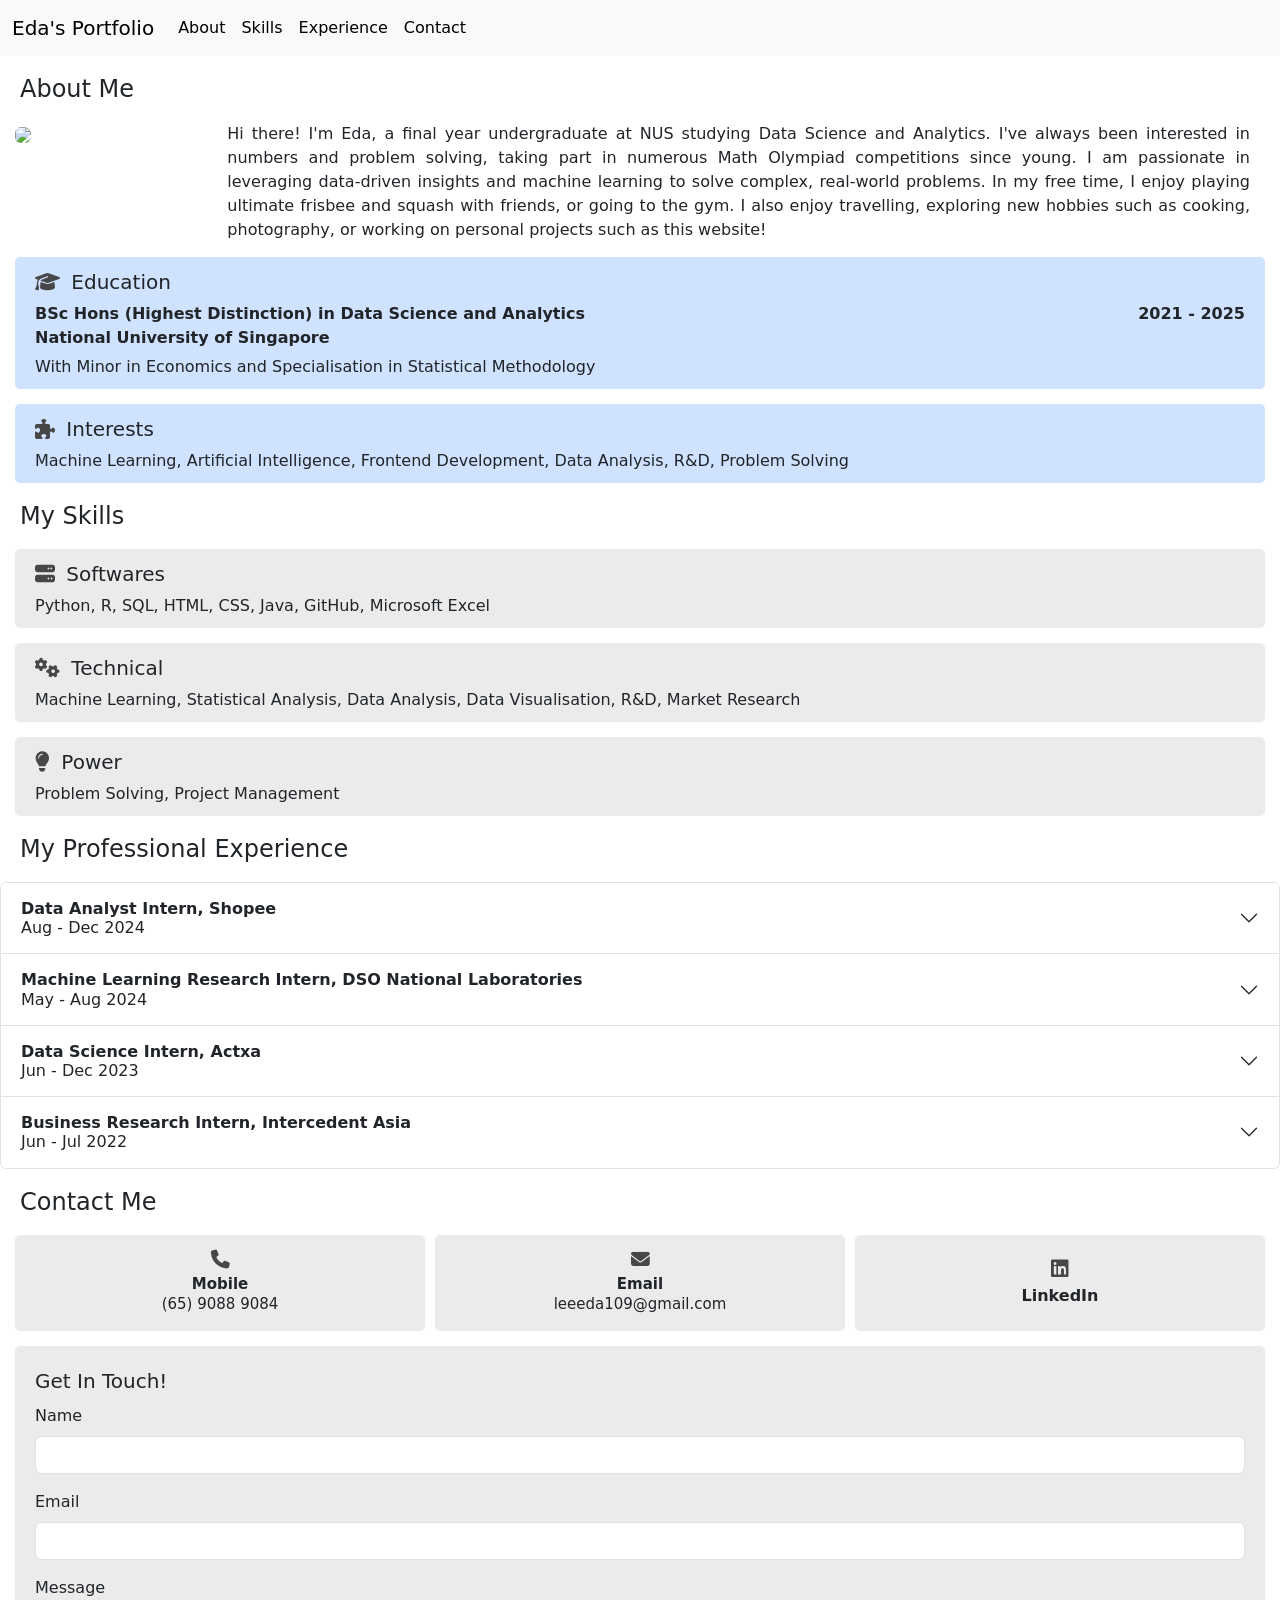
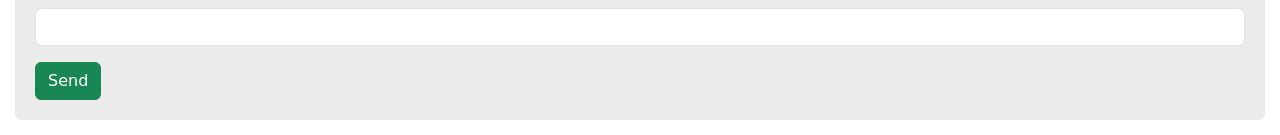
==== index.html @ 621a2206 "Rename profile.html to index.html" ====
<!DOCTYPE html>
<html lang="en">

<head>
    <meta charset="UTF-8">
    <meta name="viewport" content="width=device-width">
    <title>Eda's Portfolio</title>
    <link rel="stylesheet" href="https://cdnjs.cloudflare.com/ajax/libs/font-awesome/6.7.2/css/all.min.css">
    <link rel="stylesheet" href="https://cdn.jsdelivr.net/npm/bootstrap@5.3.3/dist/css/bootstrap.min.css" integrity="sha384-QWTKZyjpPEjISv5WaRU9OFeRpok6YctnYmDr5pNlyT2bRjXh0JMhjY6hW+ALEwIH" crossorigin="anonymous">
    <script src="https://cdn.jsdelivr.net/npm/bootstrap@5.3.3/dist/js/bootstrap.bundle.min.js" integrity="sha384-YvpcrYf0tY3lHB60NNkmXc5s9fDVZLESaAA55NDzOxhy9GkcIdslK1eN7N6jIeHz" crossorigin="anonymous"></script>
    <link rel="stylesheet" href="./css/profile.css">
</head>

<body>
    <header>
        <nav class="navbar navbar-expand-lg bg-body-tertiary">
            <div class="container-fluid">
              <a class="navbar-brand" href="#">Eda's Portfolio</a>
              <button class="navbar-toggler" type="button" data-bs-toggle="collapse" data-bs-target="#navbarSupportedContent" aria-controls="navbarSupportedContent" aria-expanded="false" aria-label="Toggle navigation">
                <span class="navbar-toggler-icon"></span>
              </button>
              <div class="collapse navbar-collapse" id="navbarSupportedContent">
                <ul class="navbar-nav me-auto mb-2 mb-lg-0">
                  <li class="nav-item">
                    <a class="nav-link active" aria-current="page" href="#about">About</a>
                  </li>
                  <li class="nav-item">
                    <a class="nav-link active" aria-current="page" href="#skills">Skills</a>
                  </li>
                  <li class="nav-item">
                    <a class="nav-link active" aria-current="page" href="#exp">Experience</a>
                  </li>
                  <li class="nav-item">
                    <a class="nav-link active" aria-current="page" href="#contact">Contact</a>
                  </li>
                </ul>
              </div>
            </div>
          </nav>
    </header>

    <section id="about">
        <p class="fs-4">About Me</p>
        <div class="w3-container">
            <div class="row">
                <div class="col-2">
                    <img src="./imgs/me.png" class="rounded" width="100%">
                </div>
                <div class="col img-flex">
                Hi there! I'm Eda, a final year undergraduate at NUS studying Data Science and Analytics. I've always been interested in numbers and problem solving, taking part in numerous Math Olympiad competitions since young. I am passionate in leveraging data-driven insights and machine learning to solve complex, real-world problems. In my free time, I enjoy playing ultimate frisbee and squash with friends, or going to the gym. I also enjoy travelling, exploring new hobbies such as cooking, photography, or working on personal projects such as this website!
                </div>
            </div>
        </div>
        <div class="mini-section">
            <p class="fs-5"><i class="fa-solid fa-graduation-cap"></i> Education</p>
            <p class="time-flex">
                <b>BSc Hons (Highest Distinction) in Data Science and Analytics<br>
                National University of Singapore</b>
                <b>2021 - 2025</b>
            </p>
            <p>
                With Minor in Economics and Specialisation in Statistical Methodology
            </p>
        </div>
        <div class="mini-section">
            <p class="fs-5"><i class="fa-solid fa-puzzle-piece"></i> Interests</p>
            <p>Machine Learning, Artificial Intelligence, Frontend Development, Data Analysis, R&D, Problem Solving</p>
        </div>
    </section>

    <section id="skills">
        <p class="fs-4">My Skills</p>
        <div class="mini-section-grey">
            <p class="fs-5"><i class="fa-solid fa-server"></i> Softwares</p>
            <p>Python, R, SQL, HTML, CSS, Java, GitHub, Microsoft Excel</p>
        </div>
        <div class="mini-section-grey">
            <p class="fs-5"><i class="fa-solid fa-gears"></i> Technical</p>
            <p>Machine Learning, Statistical Analysis, Data Analysis, Data Visualisation, R&D, Market Research</p>
        </div>
        <div class="mini-section-grey">
            <p class="fs-5"><i class="fa-solid fa-lightbulb"></i> Power</p>
            <p>Problem Solving, Project Management</p>
        </div>
    </section>

    <section id="exp">
        <p class="fs-4">My Professional Experience</p>
        <div class="accordion">
            <div class="accordion-item">
              <h2 class="accordion-header">
                <button class="accordion-button collapsed" type="button" data-bs-toggle="collapse" data-bs-target="#panelsStayOpen-collapseOne" aria-expanded="false" aria-controls="panelsStayOpen-collapseOne">
                    <p class="no-margin">
                        <b>Data Analyst Intern, Shopee</b><br>
                        Aug - Dec 2024
                    </p>
                </button>
              </h2>
              <div id="panelsStayOpen-collapseOne" class="accordion-collapse collapse">
                <div class="accordion-body">
                  <ul>
                    <li>Supported Regional Marketing Analytics team on projects and requests from stakeholders</li>
                    <li>Performed data extraction, analysis, and quality checks using PrestoSQL</li>
                    <li>Created and maintained database tables and automated Excel dashboards for recurring analyses</li>
                    <li>Optimised SQL queries to overcome memory and runtime constraints arising from large volume of data</li>
                  </ul>
                </div>
              </div>
            </div>
            <div class="accordion-item">
              <h2 class="accordion-header">
                <button class="accordion-button collapsed" type="button" data-bs-toggle="collapse" data-bs-target="#panelsStayOpen-collapseTwo" aria-expanded="false" aria-controls="panelsStayOpen-collapseTwo">
                    <p class="no-margin">
                        <b>Machine Learning Research Intern, DSO National Laboratories</b><br>
                        May - Aug 2024
                    </p>
                </button>
              </h2>
              <div id="panelsStayOpen-collapseTwo" class="accordion-collapse collapse">
                <div class="accordion-body">
                  <ul>
                    <li>Researched on use of online ML techniques for incorporating real-time data to enhance prediction of radio frequency communications coverage in outdoor urban environments</li>
                    <li>Adapted existing state-of-the-art offline models to take in real-time data as input, reducing error rates by up to 80%</li>
                    <li>Implemented and validated multiple ML algorithms including stochastic gradient descent and conditional GANs</li>
                  </ul>
                </div>
              </div>
            </div>
            <div class="accordion-item">
              <h2 class="accordion-header">
                <button class="accordion-button collapsed" type="button" data-bs-toggle="collapse" data-bs-target="#panelsStayOpen-collapseThree" aria-expanded="false" aria-controls="panelsStayOpen-collapseThree">
                    <p class="no-margin">
                        <b>Data Science Intern, Actxa</b><br>
                        Jun - Dec 2023
                    </p>
                </button>
              </h2>
              <div id="panelsStayOpen-collapseThree" class="accordion-collapse collapse">
                <div class="accordion-body">
                    <ul>
                        <li>Improved stress and recovery model through development and fine-tuning of various machine learning models using Python</li>
                        <li>Developed novel daily stress score based on scientific research and evidence</li>
                        <li>Evaluated physiological sensor data extensively to identify signal anomalies and trends</li>
                        <li>Performed comprehensive literature reviews and incorporated findings to improve stress score predictions</li>
                    </ul>
                </div>
              </div>
            </div>
            <div class="accordion-item">
                <h2 class="accordion-header">
                  <button class="accordion-button collapsed" type="button" data-bs-toggle="collapse" data-bs-target="#panelsStayOpen-collapseFour" aria-expanded="false" aria-controls="panelsStayOpen-collapseFour">
                      <p class="no-margin">
                          <b>Business Research Intern, Intercedent Asia</b><br>
                          Jun - Jul 2022
                      </p>
                  </button>
                </h2>
                <div id="panelsStayOpen-collapseFour" class="accordion-collapse collapse">
                  <div class="accordion-body">
                    <ul>
                        <li>Conducted in-depth market research and analysis to identify emerging trends, competitive landscapes, and growth opportunities within industries</li>
                        <li>Oversaw a project from initiation to completion, including research process and preparation of reports and presentations</li>
                        <li>Created data visualisations to summarise research findings in a clear and concise manner</li>
                    </ul>
                  </div>
                </div>
              </div>
          </div>
    </section>

    <section id="contact">
        <p class="fs-4">Contact Me</p>
        <div class="w3-container-contact">
            <div class="row contact-row">
                <div class="col-4">
                    <div class="card">
                      <div class="card-body">
                        <h5 class="card-title">
                            <i class="fa-solid fa-phone fa-lg"></i><br>
                            <b>Mobile</b>
                        </h5>
                        <p class="card-text">(65) 9088 9084</p>
                      </div>
                    </div>
                </div>
                <div class="col-4">
                    <div class="card">
                      <div class="card-body">
                        <h5 class="card-title">
                            <i class="fa-solid fa-envelope fa-lg"></i><br>
                            <b>Email</b>
                        </h5>
                        <p class="card-text">leeeda109@gmail.com</p>
                      </div>
                    </div>
                </div>
                <div class="col-4">
                    <div class="card">
                      <div class="card-body">
                        <h5 class="card-title">
                            <a href="https://www.linkedin.com/in/lee-eda" class="btn">
                                <i class="fa-brands fa-linkedin fa-lg"></i><br>
                                <b>LinkedIn</b>
                            </a>
                        </h5>
                      </div>
                    </div>
                </div>
            </div>
        </div>
        <div class="mini-section-grey">
            <form>
                <legend>Get In Touch!</legend>
                <div class="mb-3">
                    <label for="name" class="form-label">Name</label>
                    <input type="text" class="form-control" id="name"  required>
                </div>
                <div class="mb-3">
                    <label for="emailadd" class="form-label">Email</label>
                    <input type="email" class="form-control" id="emailadd" required>
                </div>
                <div class="mb-3">
                    <label for="message" class="form-label">Message</label>
                    <input type="text" class="form-control" id="message" required>
                </div>
                <button type="submit" class="btn btn-success">Send</button>
            </form>
          </div>
    </section>

</body>
---- css/profile.css ----
.navbar {
    margin-bottom: 15px;
}

.fs-4 {
    padding: 0px 20px;
    margin-bottom: 15px;
}

.w3-container {
    padding: 0px 15px;
    margin: 0px 0px 15px 0px;
}

img {
    object-fit: contain;
    border-radius: 5px;
}

.img-flex {
    text-align: justify;
    margin-right: 15px;
}

.mini-section {
    background-color: #cfe2ff;
    border-radius: 5px;
    padding: 5px;
    margin: 0px 15px 15px 15px;
}

.fs-5 {
    padding: 5px 15px;
    margin-bottom: 0px;
    font-size: 18px;
}

i {
    color: #474747;
    padding-right: 5px;
}

.time-flex{
    display: flex;
    justify-content: space-between;
}

p {
    padding: 0px 15px;
    margin-bottom: 5px;
    font-size: 16px;
}

.no-margin {
    padding: 0px;
    margin: 0px;
}

ul {
    margin-bottom: 0px;
}

.accordion {
    margin-bottom: 15px;
}

.mini-section-grey {
    background-color: #ebebeb;
    border-radius: 5px;
    padding: 5px;
    margin: 0px 15px 15px 15px;
}

.w3-container-contact {
    margin: 0px 0px 15px 0px;
}

.contact-row {
    padding: 0px 10px;
    margin: 0px;
}

.col-4 {
    padding: 0px 5px;
}

.card {
    text-align: center;
    vertical-align: middle;
    text-wrap: wrap;
    border-radius: 5px;
    background-color: #ebebeb;
    border: none;
}

.card-title, .card-text {
    margin-bottom: 0px;
    font-size: 15px;
}

.card i {
    padding: 0px 0px 15px 0px;
}

form {
    padding: 10px;
    margin: 5px;
}

legend {
    font-size: 20px;
}

label {
    font-size: 16px;
}
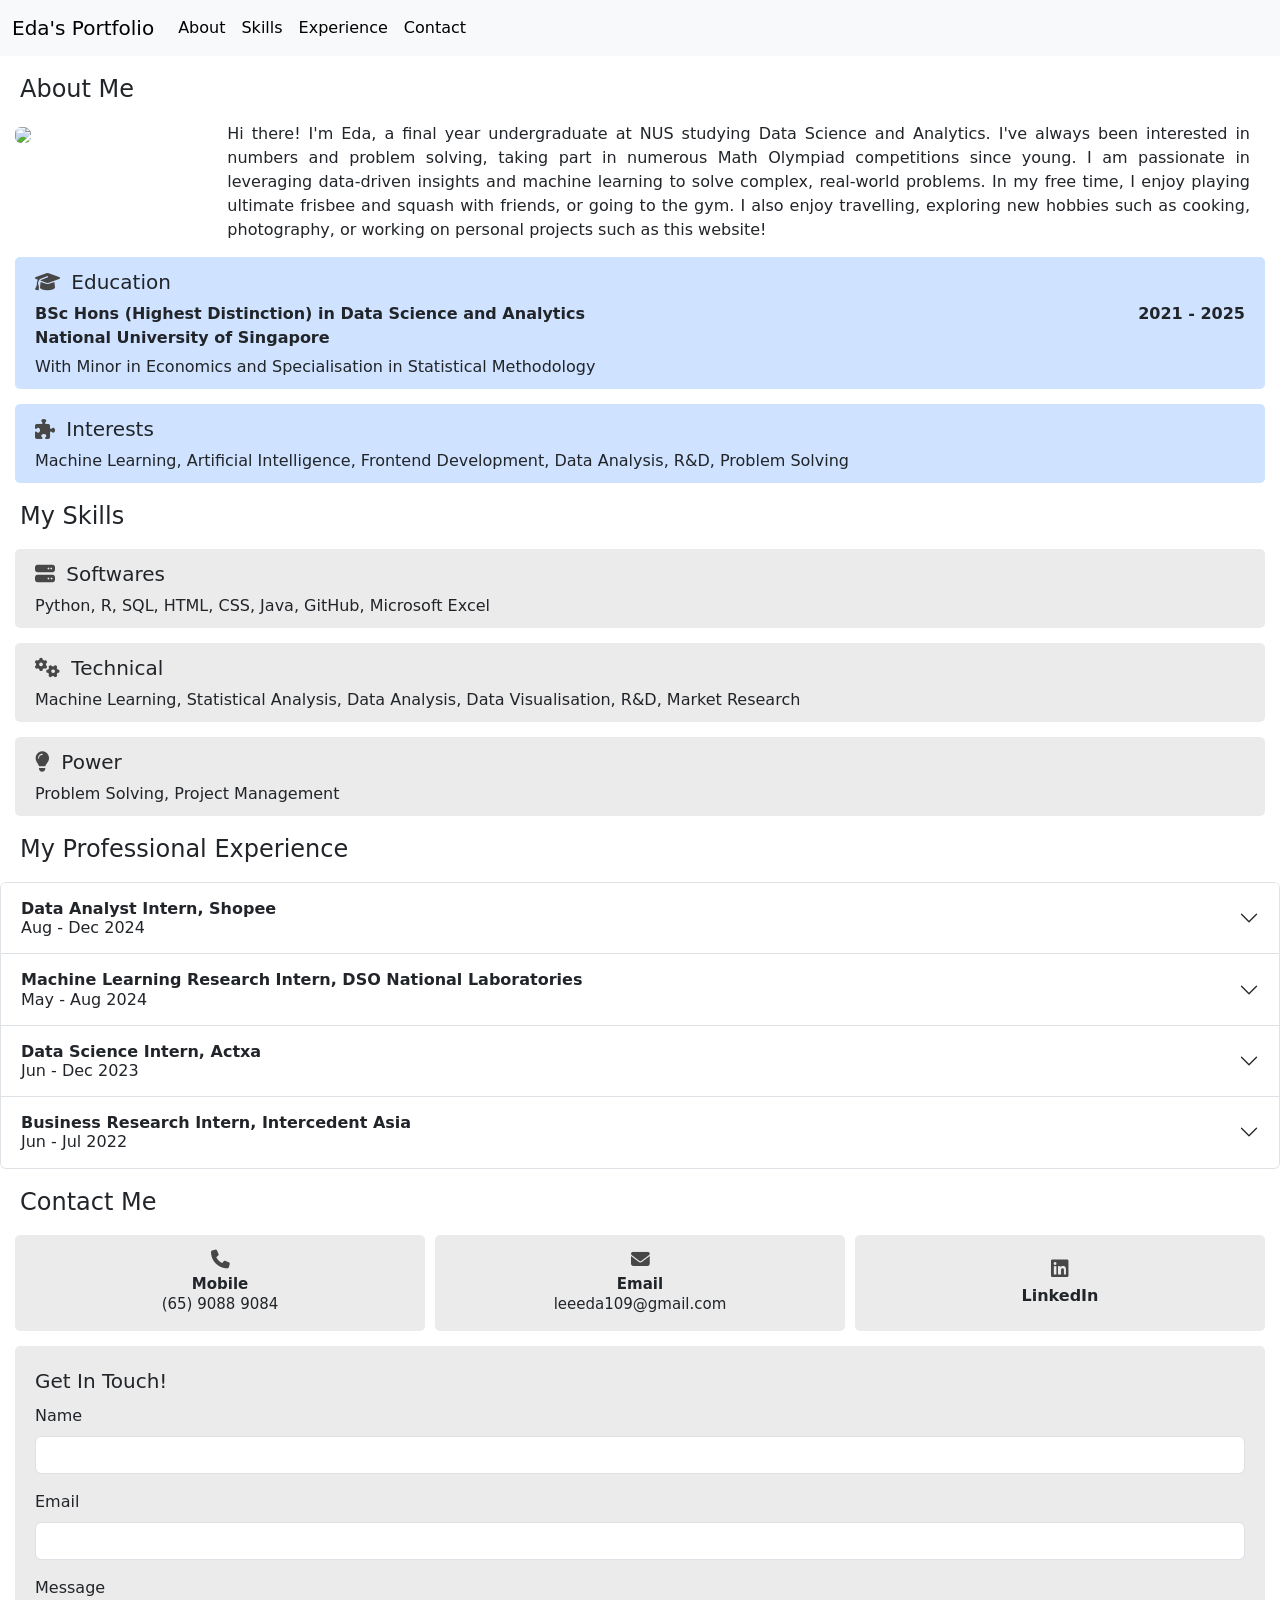
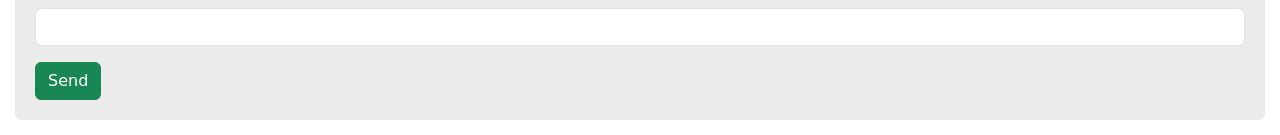
==== commit 44413ebb: "Add files via upload" ====
--- a/index.html
+++ b/index.html
@@ -8,6 +8,11 @@
     <link rel="stylesheet" href="https://cdnjs.cloudflare.com/ajax/libs/font-awesome/6.7.2/css/all.min.css">
     <link rel="stylesheet" href="https://cdn.jsdelivr.net/npm/bootstrap@5.3.3/dist/css/bootstrap.min.css" integrity="sha384-QWTKZyjpPEjISv5WaRU9OFeRpok6YctnYmDr5pNlyT2bRjXh0JMhjY6hW+ALEwIH" crossorigin="anonymous">
     <script src="https://cdn.jsdelivr.net/npm/bootstrap@5.3.3/dist/js/bootstrap.bundle.min.js" integrity="sha384-YvpcrYf0tY3lHB60NNkmXc5s9fDVZLESaAA55NDzOxhy9GkcIdslK1eN7N6jIeHz" crossorigin="anonymous"></script>
+    <script type="text/javascript" src="https://cdn.jsdelivr.net/npm/@emailjs/browser@4/dist/email.min.js"></script>
+    <script type="text/javascript">
+      emailjs.init('DAiGU5bkShl0CfOhC')
+    </script>
+    <script src="js/profile.js"></script>
     <link rel="stylesheet" href="./css/profile.css">
 </head>
 
@@ -209,21 +214,21 @@
             </div>
         </div>
         <div class="mini-section-grey">
-            <form>
+            <form id="contact-form">
                 <legend>Get In Touch!</legend>
                 <div class="mb-3">
-                    <label for="name" class="form-label">Name</label>
-                    <input type="text" class="form-control" id="name"  required>
+                    <label for="user_name" class="form-label">Name</label>
+                    <input type="text" class="form-control" id="user_name" name="user_name"  required>
                 </div>
                 <div class="mb-3">
-                    <label for="emailadd" class="form-label">Email</label>
-                    <input type="email" class="form-control" id="emailadd" required>
+                    <label for="user_email" class="form-label">Email</label>
+                    <input type="email" class="form-control" id="user_email" name="user_email" required>
                 </div>
                 <div class="mb-3">
                     <label for="message" class="form-label">Message</label>
-                    <input type="text" class="form-control" id="message" required>
-                </div>
-                <button type="submit" class="btn btn-success">Send</button>
+                    <input type="text" class="form-control" id="message" name="message" required>
+                </div>
+                <button type="submit" class="btn btn-success" value="submit">Send</button>
             </form>
           </div>
     </section>
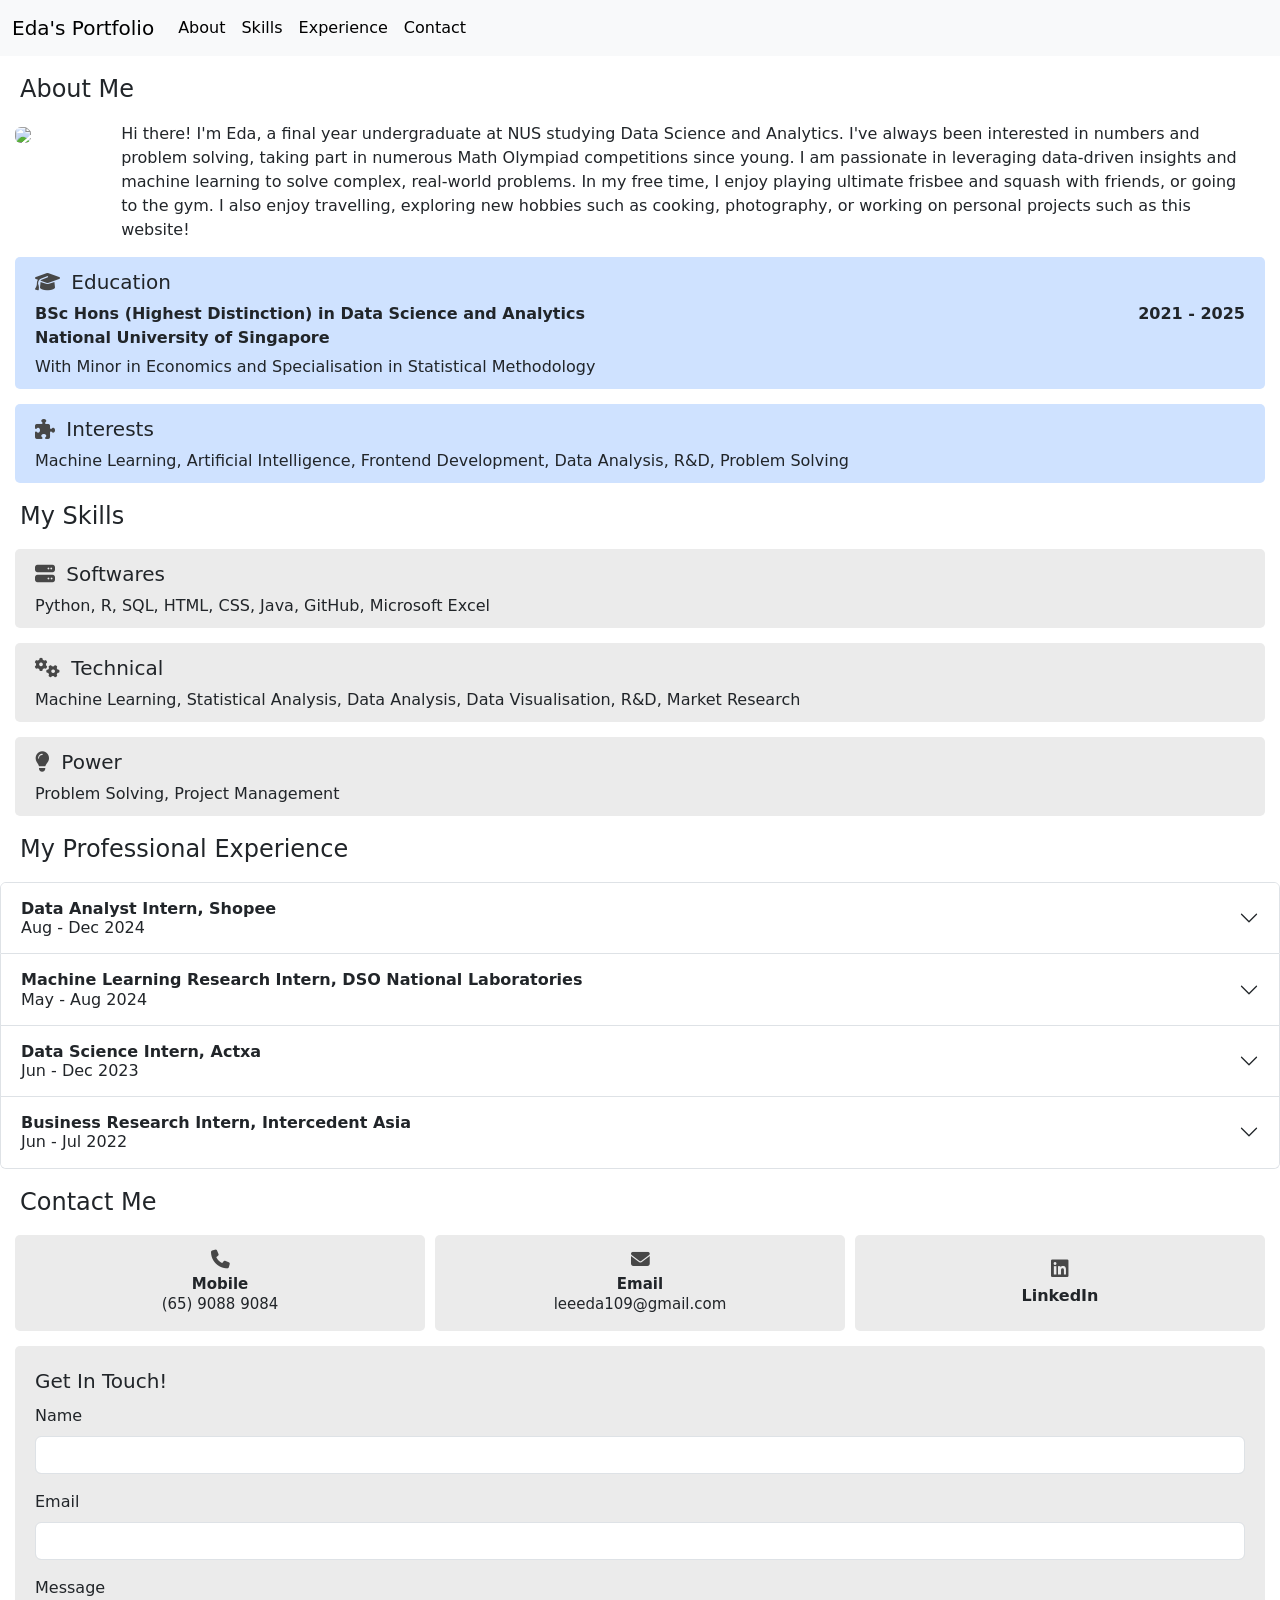
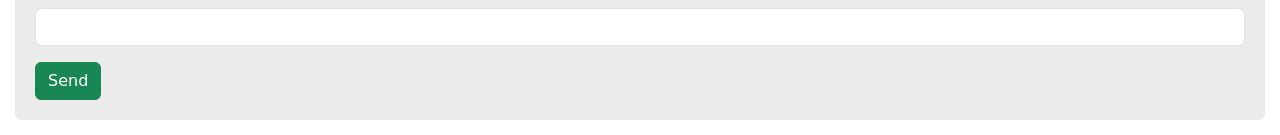
==== commit f5de23e2: "minor cosmetic changes" ====
--- a/index.html
+++ b/index.html
@@ -13,7 +13,7 @@
       emailjs.init('DAiGU5bkShl0CfOhC')
     </script>
     <script src="js/profile.js"></script>
-    <link rel="stylesheet" href="./css/profile.css">
+    <link rel="stylesheet" href="css/profile.css">
 </head>
 
 <body>
@@ -48,7 +48,7 @@
         <p class="fs-4">About Me</p>
         <div class="w3-container">
             <div class="row">
-                <div class="col-2">
+                <div class="col-xl-1 col-md-2 col-5">
                     <img src="./imgs/me.png" class="rounded" width="100%">
                 </div>
                 <div class="col img-flex">
--- a/css/profile.css
+++ b/css/profile.css
@@ -18,7 +18,7 @@
 }
 
 .img-flex {
-    text-align: justify;
+    text-align: left;
     margin-right: 15px;
 }
 
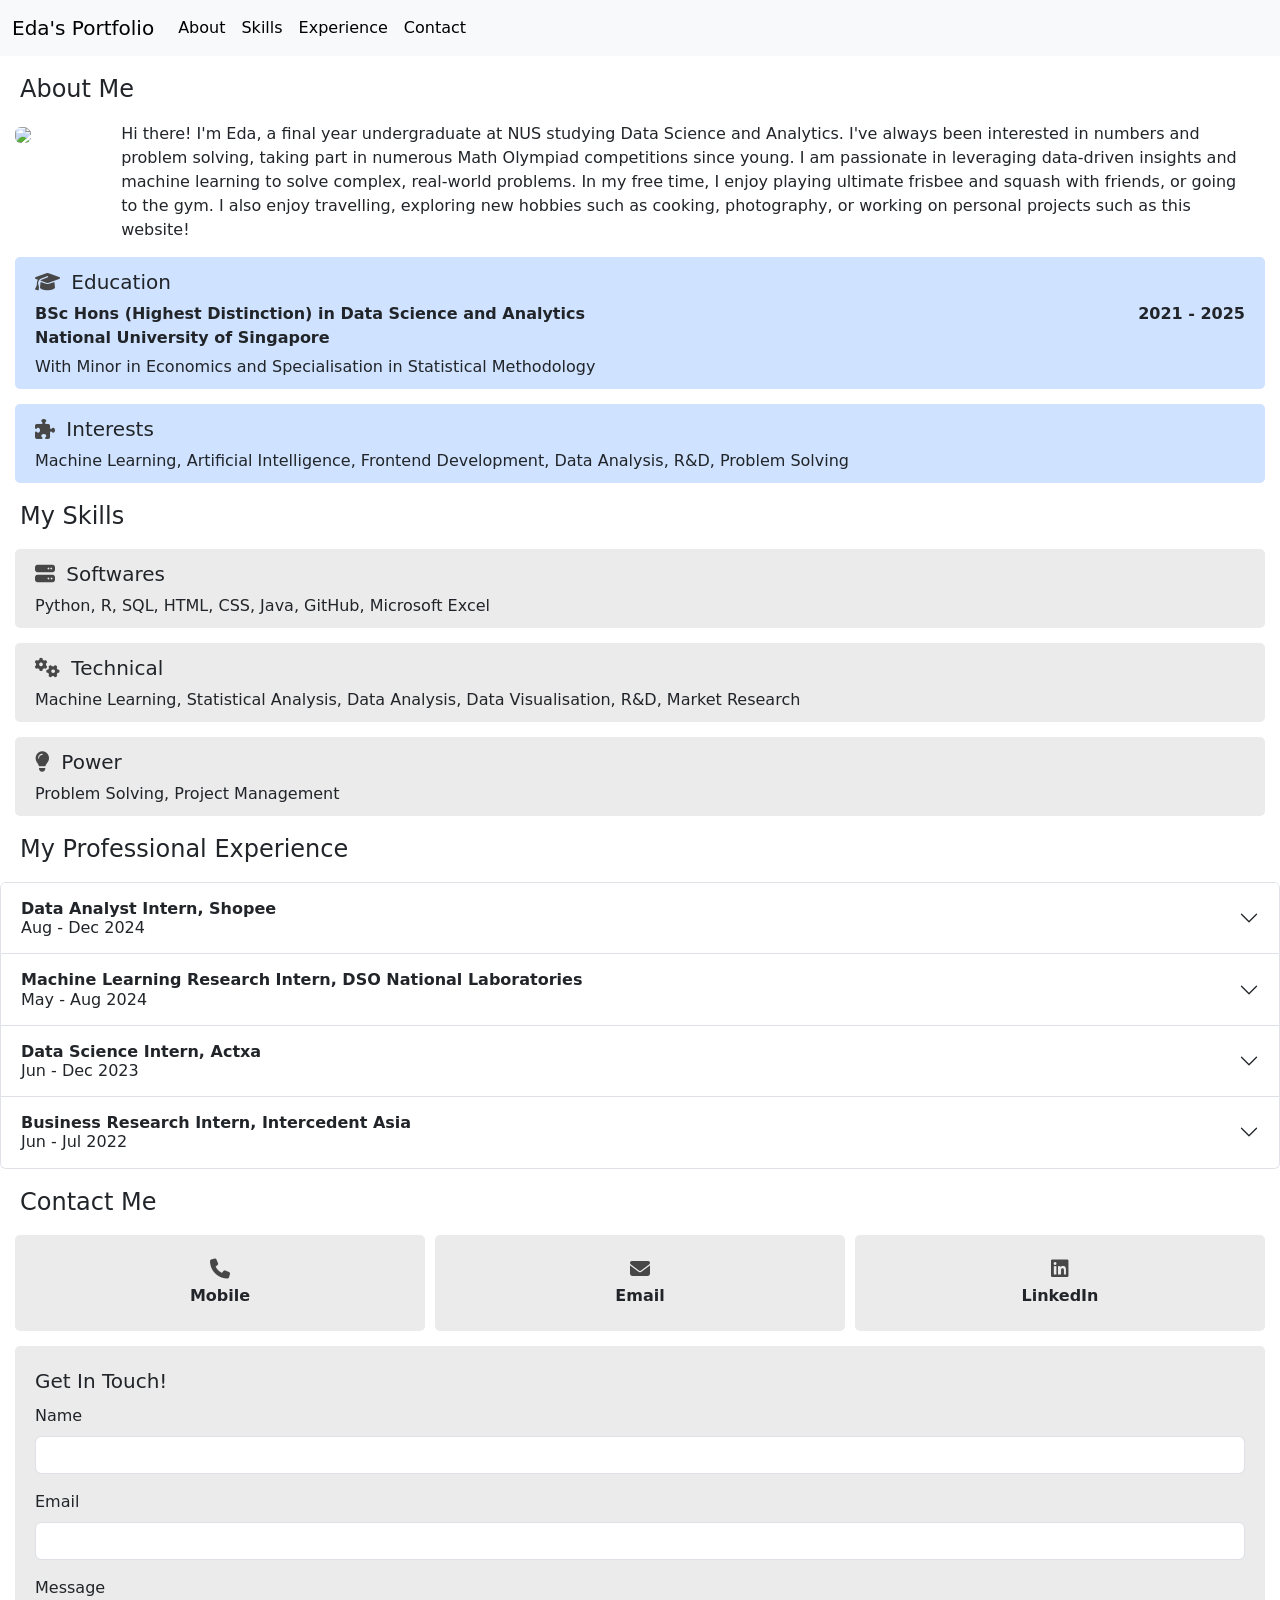
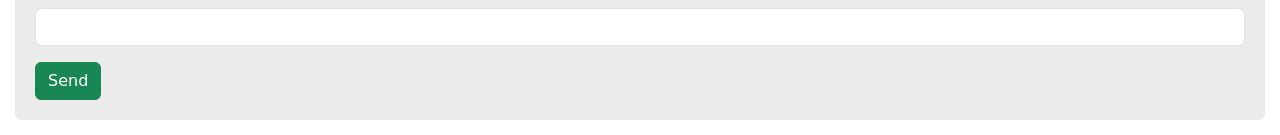
==== commit 0bec3923: "updated contact section" ====
--- a/index.html
+++ b/index.html
@@ -181,10 +181,12 @@
                     <div class="card">
                       <div class="card-body">
                         <h5 class="card-title">
+                          <a href="tel:+6590889084" class="btn">
                             <i class="fa-solid fa-phone fa-lg"></i><br>
                             <b>Mobile</b>
+                          </a>
                         </h5>
-                        <p class="card-text">(65) 9088 9084</p>
+                        <!-- <p class="card-text">(65) 9088 9084</p> -->
                       </div>
                     </div>
                 </div>
@@ -192,10 +194,12 @@
                     <div class="card">
                       <div class="card-body">
                         <h5 class="card-title">
+                          <a href="mailto:leeeda109@gmail.com" class="btn">
                             <i class="fa-solid fa-envelope fa-lg"></i><br>
                             <b>Email</b>
+                          </a>
                         </h5>
-                        <p class="card-text">leeeda109@gmail.com</p>
+                        <!-- <p class="card-text">leeeda109@gmail.com</p> -->
                       </div>
                     </div>
                 </div>
